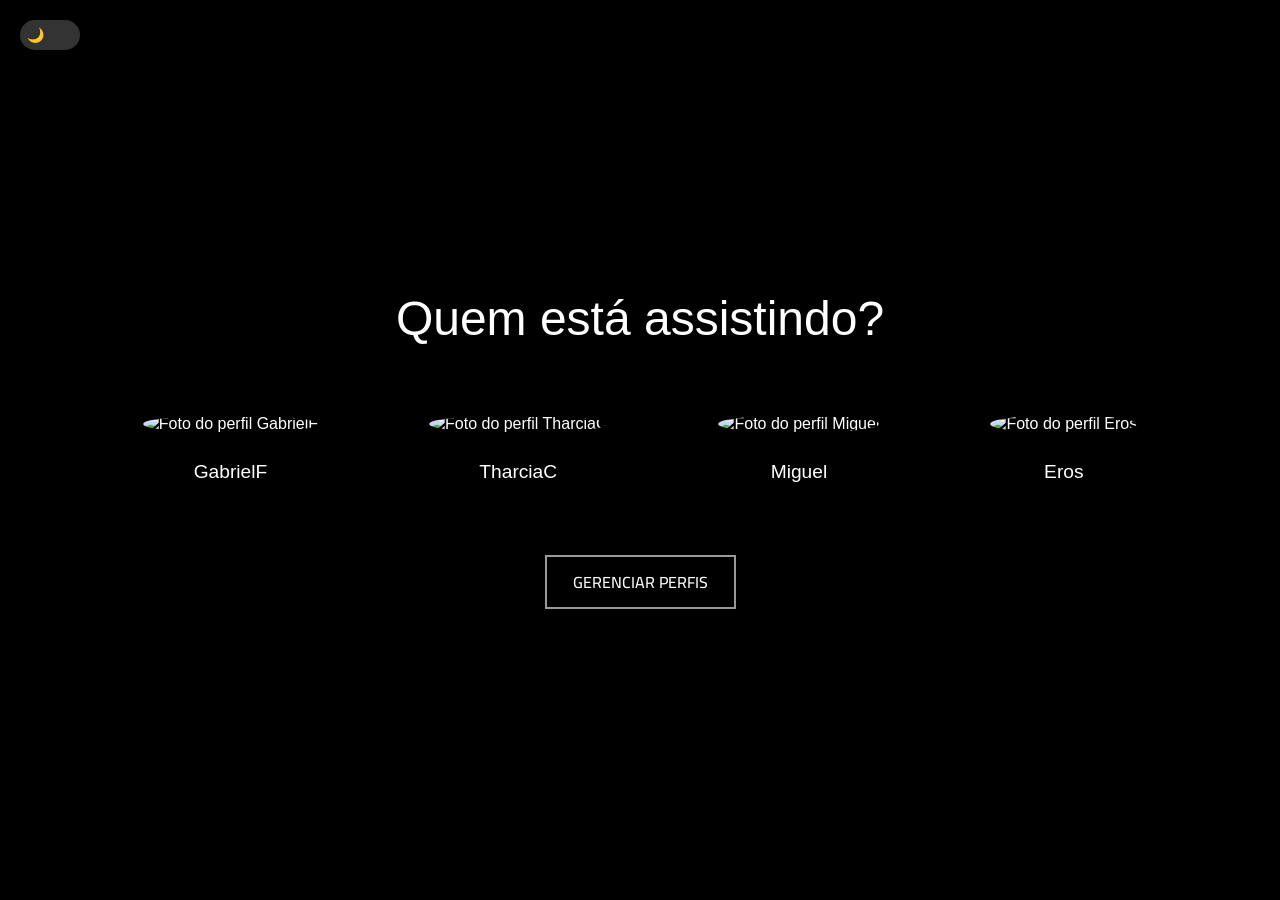
==== index.html @ 6b827331 "Add files via upload" ====
<!doctype html>
<html lang="pt-br">
  <head>
    <meta charset="UTF-8" />
    <meta name="viewport" content="width=device-width, initial-scale=1.0" />
    <title>Netflix</title>
    <link rel="preconnect" href="https://fonts.googleapis.com" />
    <link rel="preconnect" href="https://fonts.gstatic.com" crossorigin />
    <link
      href="https://fonts.googleapis.com/css2?family=Cairo:wght@200..1000&family=Nanum+Gothic&display=swap"
      rel="stylesheet"
    />
    <link rel="stylesheet" href="style.css" />
  </head>
  <body>
    <div class="toggle-container">
      <input type="checkbox" id="theme-toggle" />
      <label for="theme-toggle" class="toggle-slider"></label>
    </div>
    <main>
      <header>
        <h1>Quem está assistindo?</h1>
      </header>
      <ul class="profiles">
        <!-- Perfil 1 -->
        <li class="profile">
          <a href="catalogo/catalogo.html">
            <figure>
              <img src="/Assets/neymar.png" alt="Foto do perfil GabrielF" />
              <figcaption class="nome-perfil">GabrielF</figcaption>
            </figure>
          </a>
        </li>

        <!-- Perfil 2 -->
        <li class="profile">
          <a href="catalogo/catalogo.html">
            <figure>
              <img src="/Assets/ViniciusJr.png" alt="Foto do perfil TharciaC" />
              <figcaption class="nome-perfil">TharciaC</figcaption>
            </figure>
          </a>
        </li>

        <!-- Perfil 3 -->
        <li class="profile">
          <a href="catalogo/catalogo.html">
            <figure>
              <img src="/Assets/ronaldinho.png" alt="Foto do perfil Miguel" />
              <figcaption class="nome-perfil">Miguel</figcaption>
            </figure>
          </a>
        </li>

        <!-- Perfil 4 -->
        <li class="profile">
          <a href="catalogo/catalogo.html">
            <figure>
              <img src="/Assets/ronaldo.png" alt="Foto do perfil Eros" />
              <figcaption class="nome-perfil">Eros</figcaption>
            </figure>
          </a>
        </li>
      </ul>
      <button class="manage-profiles-btn">Gerenciar perfis</button>
    </main>
    <script src="script.js"></script>
  </body>
</html>
---- style.css ----
/* Estilos inspirados na página da Netflix */

:root {
  --bg-color: #000; /* Fundo escuro */
  --text-color: #fff; /* Texto claro */
  --border-color: #fff; /* Borda clara */
}

.light {
  --bg-color: #fff; /* Fundo claro */
  --text-color: #000; /* Texto escuro */
  --border-color: #ff02029f; /* Borda escura */
}

body {
  background-color: var(--bg-color); /* Usa variável para fundo */
  color: var(--text-color); /* Usa variável para texto */
  font-family:
    "Helvetica Neue", Helvetica, Arial, sans-serif; /* Define a família de fontes, priorizando Helvetica Neue */
  margin: 0; /* Remove as margens externas do body */
  padding: 0; /* Remove o preenchimento interno do body */
  display: flex; /* Usa flexbox para layout */
  justify-content: center; /* Centraliza o conteúdo horizontalmente */
  align-items: center; /* Centraliza o conteúdo verticalmente */
  height: 100vh; /* Define a altura como 100% da altura da viewport */
  transition:
    background-color 0.3s ease,
    color 0.3s ease; /* Transição suave para mudança de tema */
  position: relative; /* Para posicionar o botão */
}

main {
  text-align: center; /* Alinha o texto ao centro */
  max-width: 800px; /* Define a largura máxima como 800px */
  width: 100%; /* Define a largura como 100% do container pai */
}

header {
  margin-bottom: 50px; /* Adiciona margem inferior de 50px */
}

h1 {
  font-size: 3rem; /* Define o tamanho da fonte como 3rem (48px) */
  font-weight: 300; /* Define o peso da fonte como leve (300) */
  margin: 0; /* Remove as margens do h1 */
}

.toggle-container {
  position: absolute; /* Posicionamento absoluto */
  top: 20px; /* 20px do topo */
  left: 20px; /* 20px da esquerda */
}

#theme-toggle {
  display: none; /* Esconde o input */
}

.toggle-slider {
  position: relative;
  width: 60px; /* Largura do slider */
  height: 30px; /* Altura do slider */
  background-color: #333; /* Fill escuro em dark mode */
  border-radius: 15px; /* Bordas arredondadas */
  cursor: pointer;
  transition: background-color 0.3s ease;
  display: block;
}

.toggle-slider::before {
  content: "🌙"; /* Lua para dark mode (padrão) */
  position: absolute;
  top: 3px;
  left: 3px;
  width: 24px; /* Largura do círculo */
  height: 24px; /* Altura do círculo */
  background-color: transparent; /* Sem fundo em dark mode */
  border-radius: 50%;
  transition: transform 0.3s ease;
  z-index: 1; /* Coloca acima dos ícones */
  display: flex;
  align-items: center;
  justify-content: center;
  font-size: 14px;
}

#theme-toggle:checked + .toggle-slider::before {
  content: "☀️"; /* Sol para light mode */
  transform: translateX(30px); /* Desliza para a direita quando checked */
  background-color: transparent; /* Sem fundo em light mode também */
}

#theme-toggle:checked + .toggle-slider {
  background-color: #ccc; /* Fill claro em light mode */
}

#theme-toggle:checked + .toggle-slider {
  background-color: var(--text-color); /* Fundo invertido quando checked */
}

.profiles {
  list-style: none; /* Remove os marcadores da lista */
  padding: 0; /* Remove o preenchimento interno */
  display: flex; /* Usa flexbox para layout */
  justify-content: center; /* Centraliza os perfis horizontalmente */
  gap: 25px; /* Define o espaço entre os perfis como 25px */
}

.profile {
  flex: 0 0 auto; /* Impede que os perfis encolham */
  text-align: center; /* Alinha o texto ao centro */
  cursor: pointer; /* Muda o cursor para pointer ao passar o mouse */
  transition: transform 0.3s ease; /* Adiciona transição suave para transformações */
}

.profile a {
  text-decoration: none; /* Remove sublinhado do link */
  color: inherit; /* Herda a cor do elemento pai */
}

.profile a:visited {
  color: inherit; /* Impede a cor roxa/padrão de links visitados */
}

.profile:hover {
  transform: scale(1.1); /* Aumenta o tamanho do elemento em 10% no hover */
}

.profile img {
  width: 200px; /* Define a largura da imagem como 200px para melhor visualização */
  height: 200px; /* Define a altura da imagem como 200px para melhor visualização */
  border-radius: 50%; /* Torna a imagem circular */
  object-fit: cover; /* Ajusta a imagem para cobrir o container sem distorcer */
  border: 3px solid transparent; /* Adiciona borda transparente de 3px */
  transition: border-color 0.3s ease; /* Adiciona transição suave para a cor da borda */
}

.profile:hover img {
  border-color: var(--border-color); /* Muda a cor da borda para a variável */
}

.profile figcaption {
  margin-top: 25px; /* Adiciona margem superior de 25px para espaço adequado */
  font-size: 1.2rem; /* Define o tamanho da fonte como 1.2rem (19.2px) */
  font-weight: 400; /* Define o peso da fonte como normal (400) */
  color: var(--text-color); /* Define a cor do texto como branco/claro */
}

.manage-profiles-btn {
  margin-top: 40px; /* Espaço superior em relação aos perfis */
  padding: 10px 26px; /* Padding interno do botão */
  background-color: transparent; /* Fundo transparente */
  color: var(--text-color); /* Texto usa cor de texto */
  border: 2px solid #999; /* Borda cinza neutro */
  border-radius: 0; /* Sem bordas arredondadas - completamente reto */
  font-size: 1rem; /* Tamanho da fonte */
  font-weight: 500; /* Peso da fonte */
  font-family: "Cairo", sans-serif; /* Usa font Cairo do Google Fonts */
  text-transform: uppercase; /* Transforma o texto em maiúsculo */
  cursor: pointer; /* Cursor pointer */
  transition:
    transform 0.2s ease,
    opacity 0.2s ease,
    border-color 0.2s ease; /* Transição suave */
}

.manage-profiles-btn:hover {
  transform: scale(1.05); /* Aumenta o tamanho em 5% no hover */
  border-color: var(--text-color); /* Muda a cor da borda no hover */
}

.manage-profiles-btn:active {
  transform: scale(0.98); /* Reduz o tamanho em 2% quando clicado */
}

.profile img {
  width: 120px; /* Ajusta a largura da imagem */
  height: 120px; /* Ajusta a altura da imagem */
}

/* Para desktops grandes (acima de 1024px) - mantém os estilos padrão */

/* Media queries atualizadas para responsividade */
/* RESPONSIVIDADE COMPLETA */

/* Celulares pequenos (até 480px) */
@media (max-width: 480px) {
  body {
    height: auto;
    min-height: 100vh;
    padding: 80px 20px 40px;
    align-items: flex-start;
  }

  h1 {
    font-size: 1.5rem;
    margin-bottom: 30px;
  }

  .toggle-container {
    top: 10px;
    left: 10px;
  }

  .toggle-slider {
    width: 50px;
    height: 25px;
  }

  .toggle-slider::before {
    width: 20px;
    height: 20px;
    font-size: 12px;
  }

  #theme-toggle:checked + .toggle-slider::before {
    transform: translateX(25px);
  }

  .profiles {
    display: grid;
    grid-template-columns: repeat(2, 1fr);
    gap: 10px;
    padding: 0 10px;
  }

  .profile img {
    width: 100px;
    height: 100px;
  }

  .profile figcaption {
    font-size: 0.85rem;
    margin-top: 10px;
  }

  .manage-profiles-btn {
    margin-top: 20px;
    padding: 8px 16px;
    font-size: 0.8rem;
  }

  header {
    margin-bottom: 30px;
  }

  main {
    max-width: 100%;
    padding: 0;
  }
}

/* Celulares médios (481px - 640px) */
@media (min-width: 481px) and (max-width: 640px) {
  body {
    height: auto;
    min-height: 100vh;
    padding: 80px 20px 40px;
    align-items: flex-start;
  }

  h1 {
    font-size: 1.8rem;
    margin-bottom: 35px;
  }

  .profiles {
    display: grid;
    grid-template-columns: repeat(2, 1fr);
    gap: 15px;
    padding: 0;
  }

  .profile img {
    width: 120px;
    height: 120px;
  }

  .profile figcaption {
    font-size: 0.95rem;
    margin-top: 12px;
  }

  .manage-profiles-btn {
    margin-top: 25px;
    padding: 9px 18px;
    font-size: 0.85rem;
  }

  main {
    max-width: 100%;
  }
}

/* Celulares grandes (641px - 768px) */
@media (min-width: 641px) and (max-width: 768px) {
  h1 {
    font-size: 2rem;
  }

  .profiles {
    display: grid;
    grid-template-columns: repeat(2, 1fr);
    gap: 15px;
  }

  .profile img {
    width: 140px;
    height: 140px;
  }

  .profile figcaption {
    font-size: 1rem;
    margin-top: 15px;
  }

  .manage-profiles-btn {
    margin-top: 30px;
    padding: 10px 20px;
    font-size: 0.9rem;
  }

  main {
    max-width: 100%;
  }
}

/* Tablets pequenos (769px - 850px) */
@media (min-width: 769px) and (max-width: 850px) {
  h1 {
    font-size: 2.3rem;
  }

  .profiles {
    gap: 20px;
  }

  .profile img {
    width: 150px;
    height: 150px;
  }

  .profile figcaption {
    font-size: 1.05rem;
    margin-top: 15px;
  }

  .manage-profiles-btn {
    margin-top: 32px;
    padding: 11px 22px;
    font-size: 0.95rem;
  }

  main {
    max-width: 100%;
  }
}

/* Tablets (851px - 1024px) */
@media (min-width: 851px) and (max-width: 1024px) {
  h1 {
    font-size: 2.5rem;
  }

  .profiles {
    gap: 25px;
  }

  .profile img {
    width: 160px;
    height: 160px;
  }

  .manage-profiles-btn {
    margin-top: 35px;
    padding: 11px 25px;
    font-size: 0.95rem;
  }

  main {
    max-width: 900px;
  }
}

/* Desktops (acima de 1025px) */
@media (min-width: 1025px) {
  h1 {
    font-size: 3rem;
  }

  .profiles {
    gap: 25px;
  }

  .profile img {
    width: 200px;
    height: 200px;
  }

  .profile figcaption {
    font-size: 1.2rem;
    margin-top: 25px;
  }

  .manage-profiles-btn {
    margin-top: 40px;
    padding: 10px 26px;
    font-size: 1rem;
  }

  main {
    max-width: 800px;
  }
}

/* Orientação Landscape - Celulares */
@media (max-height: 500px) and (orientation: landscape) {
  body {
    height: auto;
    min-height: auto;
    padding: 60px 20px 20px;
  }

  h1 {
    font-size: 1.3rem;
    margin-bottom: 15px;
  }

  .toggle-container {
    top: 5px;
    left: 10px;
  }

  .profiles {
    gap: 10px;
  }

  .profile img {
    width: 80px;
    height: 80px;
  }

  .profile figcaption {
    font-size: 0.75rem;
    margin-top: 5px;
  }

  .manage-profiles-btn {
    margin-top: 10px;
    padding: 6px 12px;
    font-size: 0.75rem;
  }
}
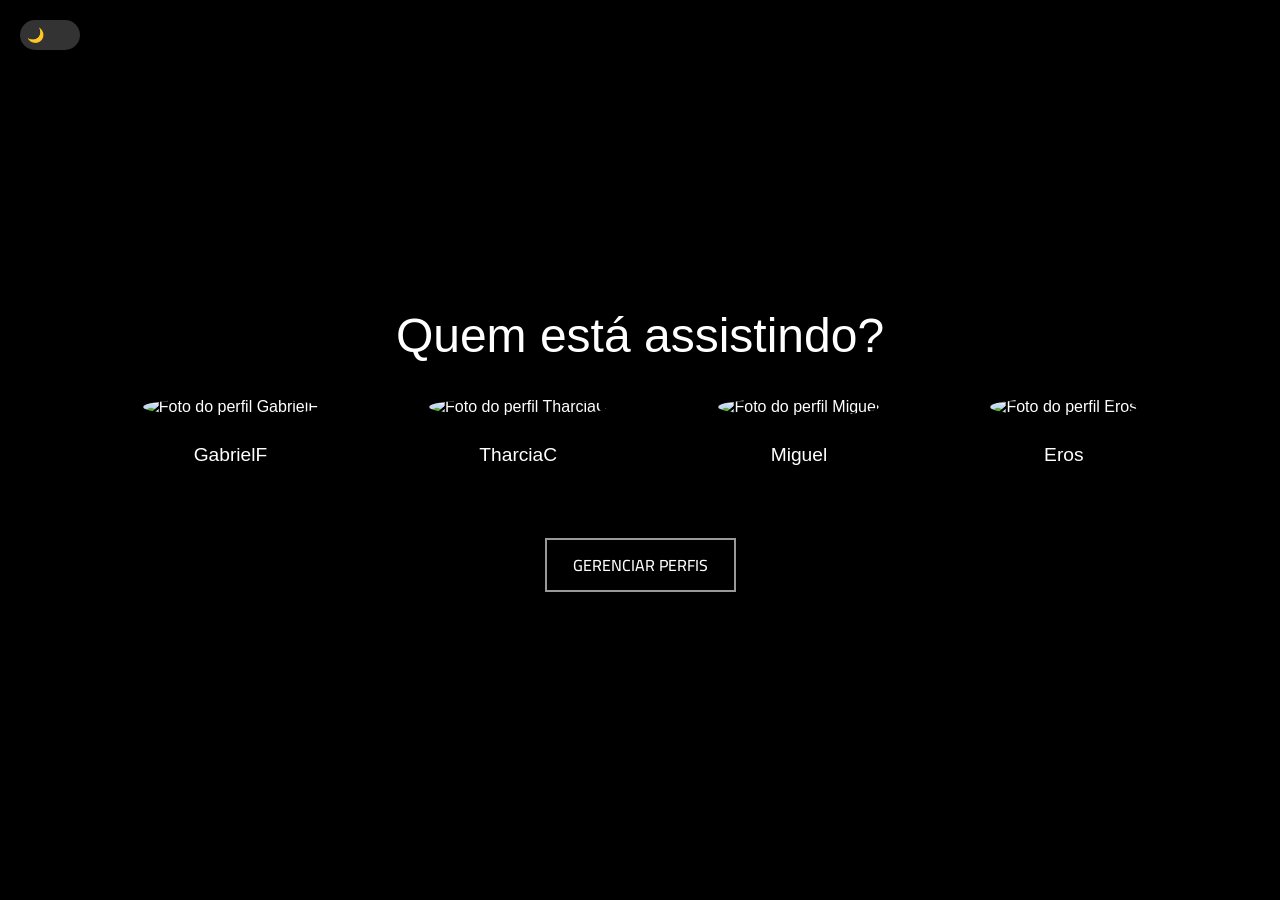
==== commit 1c7d75ca: "Update index.html" ====
--- a/index.html
+++ b/index.html
@@ -13,56 +13,52 @@
     <link rel="stylesheet" href="style.css" />
   </head>
   <body>
-    <div class="toggle-container">
-      <input type="checkbox" id="theme-toggle" />
-      <label for="theme-toggle" class="toggle-slider"></label>
-    </div>
+    <header>
+      <div class="toggle-container">
+        <input type="checkbox" id="theme-toggle" />
+        <label for="theme-toggle" class="toggle-slider" aria-label="Alternar tema"></label>
+      </div>
+    </header>
     <main>
-      <header>
-        <h1>Quem está assistindo?</h1>
-      </header>
-      <ul class="profiles">
-        <!-- Perfil 1 -->
-        <li class="profile">
-          <a href="catalogo/catalogo.html">
-            <figure>
-              <img src="/Assets/neymar.png" alt="Foto do perfil GabrielF" />
-              <figcaption class="nome-perfil">GabrielF</figcaption>
-            </figure>
-          </a>
-        </li>
-
-        <!-- Perfil 2 -->
-        <li class="profile">
-          <a href="catalogo/catalogo.html">
-            <figure>
-              <img src="/Assets/ViniciusJr.png" alt="Foto do perfil TharciaC" />
-              <figcaption class="nome-perfil">TharciaC</figcaption>
-            </figure>
-          </a>
-        </li>
-
-        <!-- Perfil 3 -->
-        <li class="profile">
-          <a href="catalogo/catalogo.html">
-            <figure>
-              <img src="/Assets/ronaldinho.png" alt="Foto do perfil Miguel" />
-              <figcaption class="nome-perfil">Miguel</figcaption>
-            </figure>
-          </a>
-        </li>
-
-        <!-- Perfil 4 -->
-        <li class="profile">
-          <a href="catalogo/catalogo.html">
-            <figure>
-              <img src="/Assets/ronaldo.png" alt="Foto do perfil Eros" />
-              <figcaption class="nome-perfil">Eros</figcaption>
-            </figure>
-          </a>
-        </li>
-      </ul>
-      <button class="manage-profiles-btn">Gerenciar perfis</button>
+      <section aria-labelledby="quem-assistindo">
+        <h1 id="quem-assistindo">Quem está assistindo?</h1>
+        <ul class="profiles">
+          <!-- Perfis de usuário -->
+          <li class="profile">
+            <a href="catalogo/catalogo.html">
+              <figure>
+                <img src="Assets/neymar.png" alt="Foto do perfil GabrielF" />
+                <figcaption class="nome-perfil">GabrielF</figcaption>
+              </figure>
+            </a>
+          </li>
+          <li class="profile">
+            <a href="catalogo/catalogo.html">
+              <figure>
+                <img src="Assets/ViniciusJr.png" alt="Foto do perfil TharciaC" />
+                <figcaption class="nome-perfil">TharciaC</figcaption>
+              </figure>
+            </a>
+          </li>
+          <li class="profile">
+            <a href="catalogo/catalogo.html">
+              <figure>
+                <img src="Assets/ronaldinho.png" alt="Foto do perfil Miguel" />
+                <figcaption class="nome-perfil">Miguel</figcaption>
+              </figure>
+            </a>
+          </li>
+          <li class="profile">
+            <a href="catalogo/catalogo.html">
+              <figure>
+                <img src="Assets/ronaldo.png" alt="Foto do perfil Eros" />
+                <figcaption class="nome-perfil">Eros</figcaption>
+              </figure>
+            </a>
+          </li>
+        </ul>
+        <button class="manage-profiles-btn" aria-label="Gerenciar perfis">Gerenciar perfis</button>
+      </section>
     </main>
     <script src="script.js"></script>
   </body>
